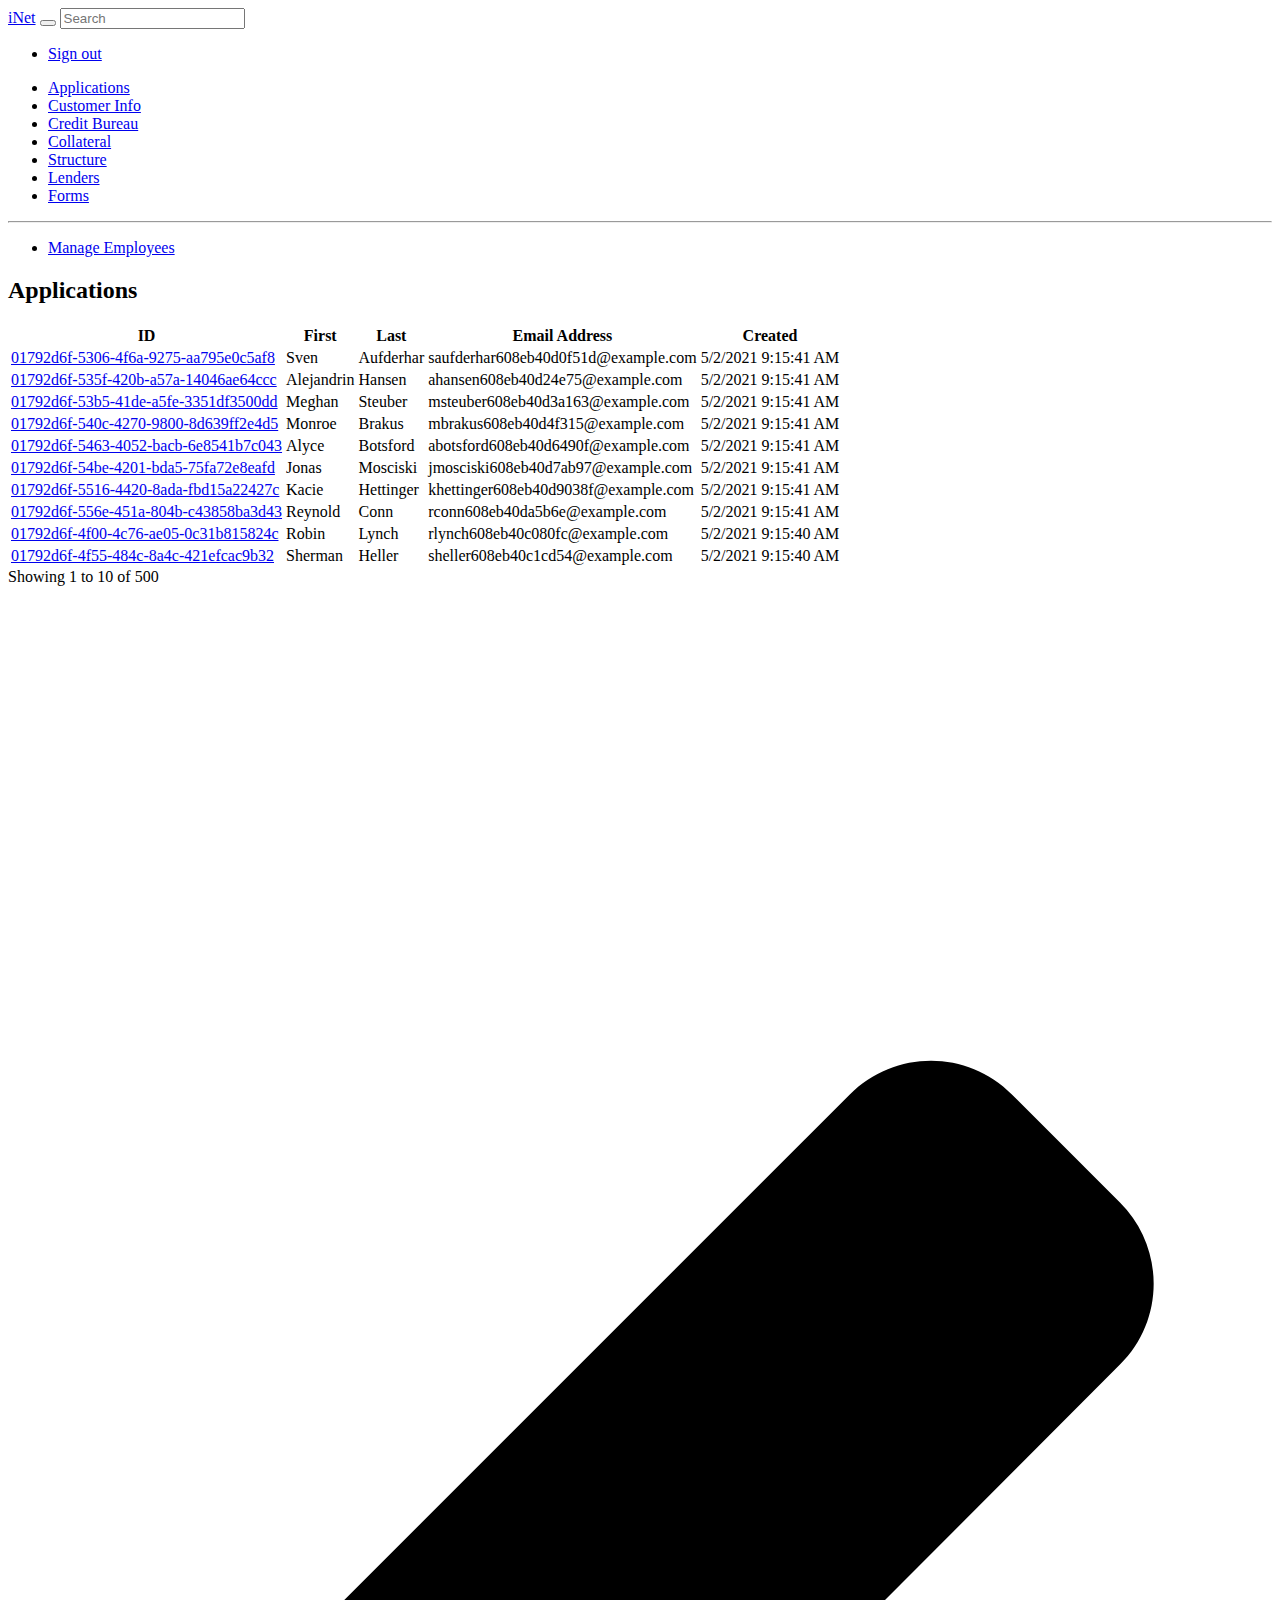
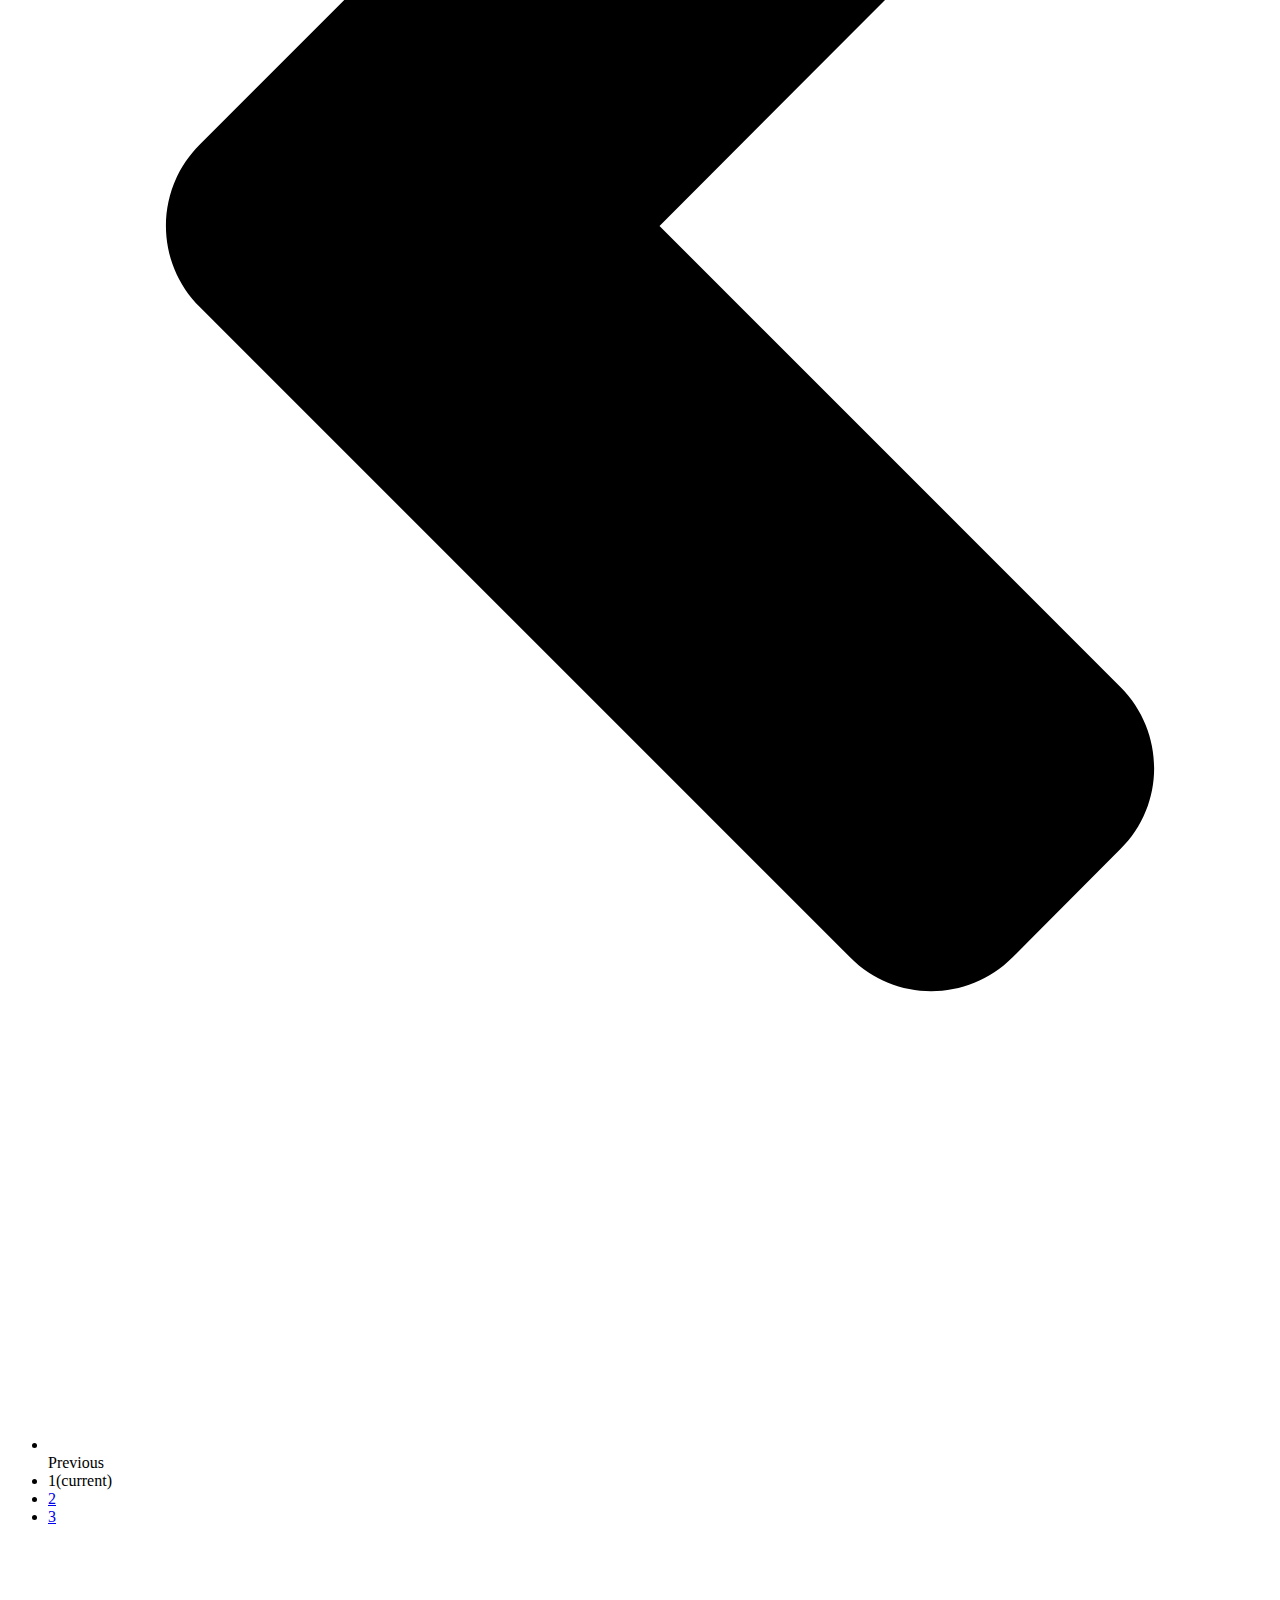
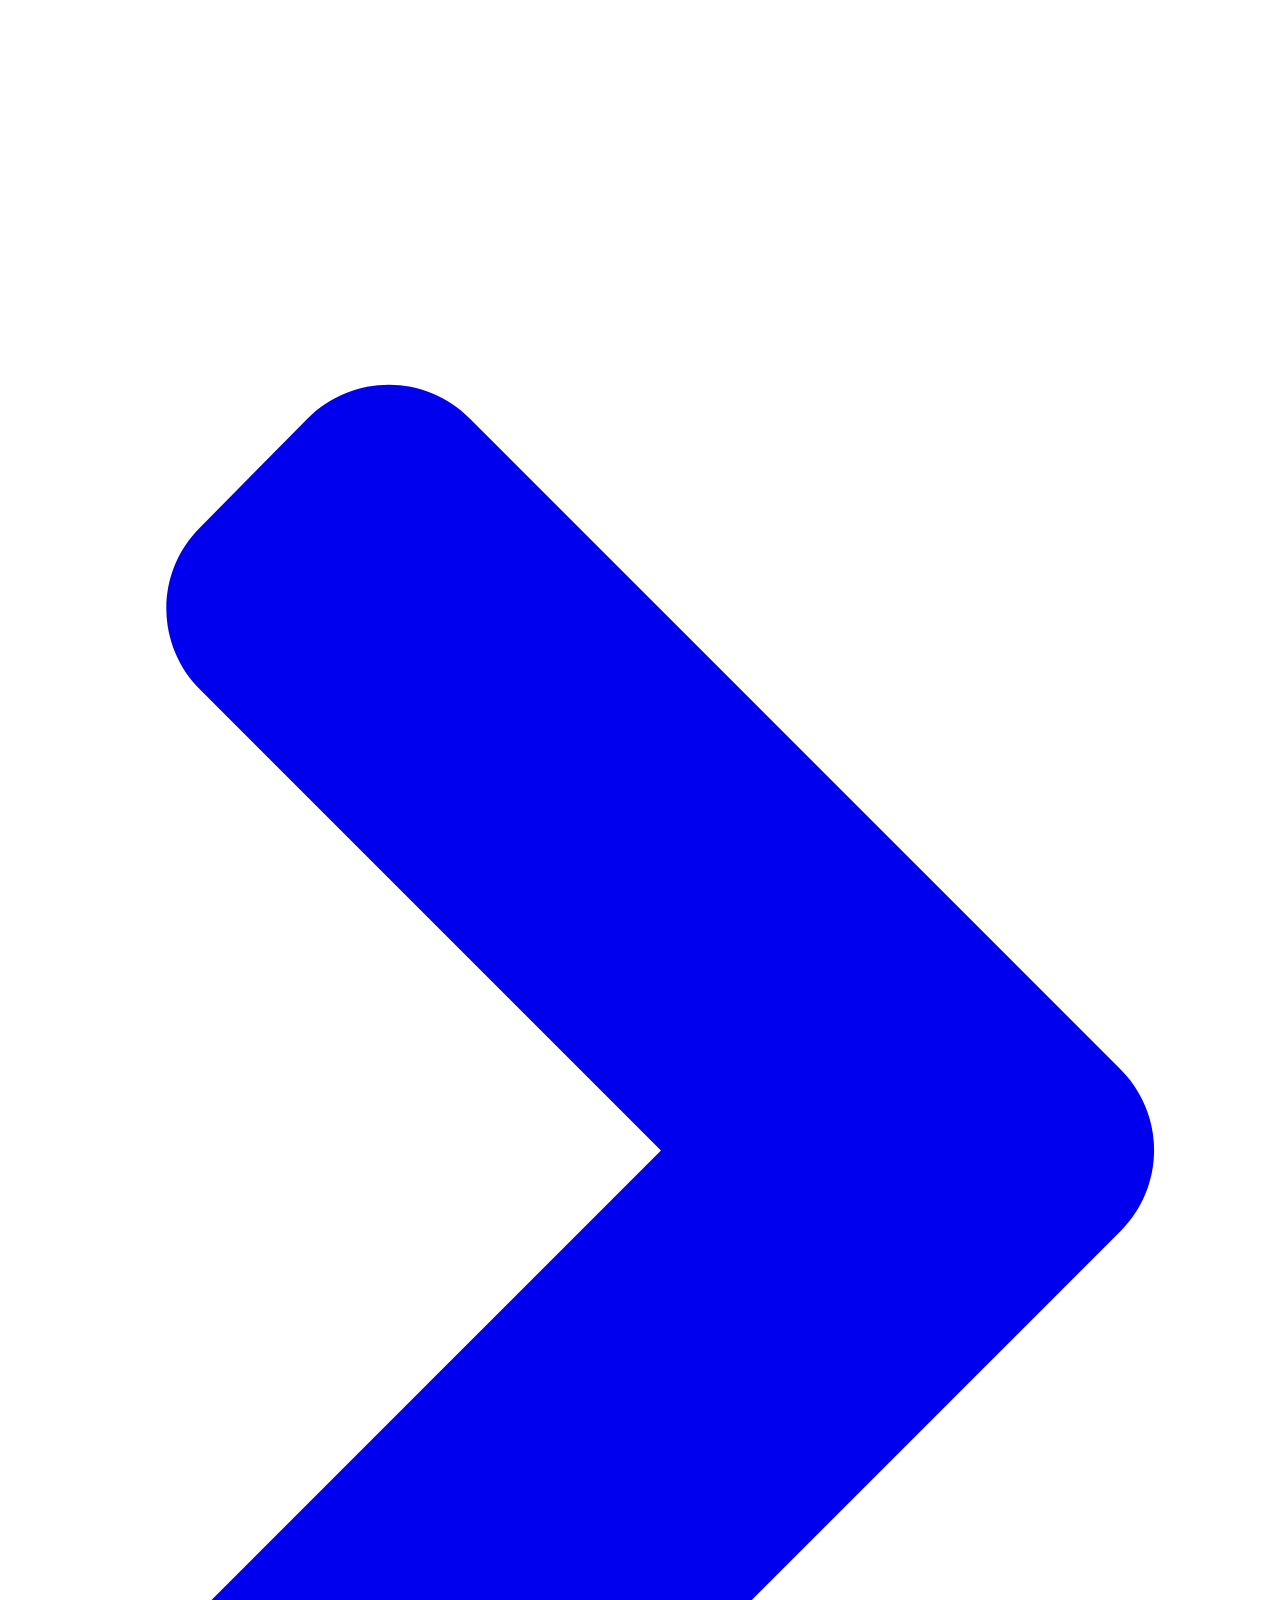
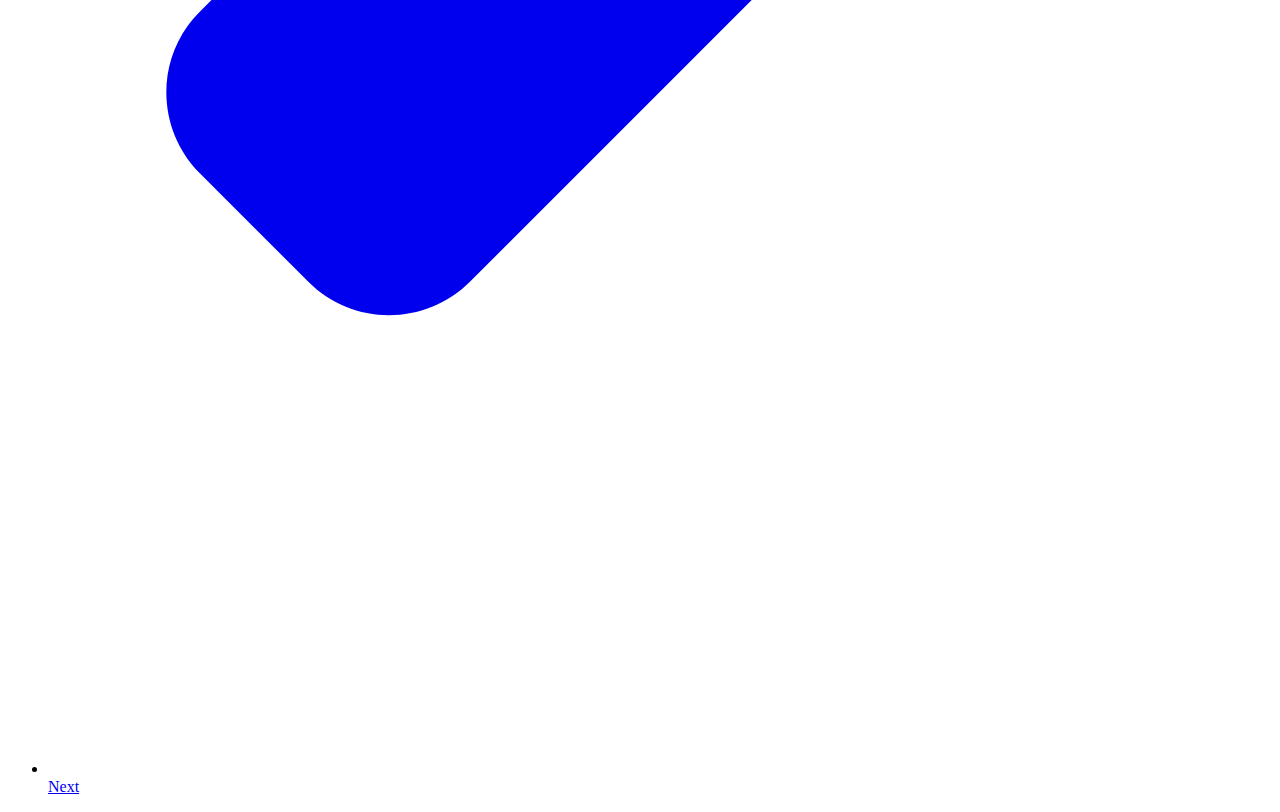
==== applications.html @ 2ee00f40 "updatetd page" ====
<html lang="en">
<head>
  <meta charset="UTF-8">
  <title>Applications | iNet Financial Services</title>
  <meta name="viewport" content="width=device-width, initial-scale=1">
  <!-- #styles -->
  <link rel="stylesheet" href="css/inline.css">
  <link rel="stylesheet" href="css/app.css">
  <link rel="stylesheet" href="css/custom-applications.css">
  <meta name="robots" content="noindex, nofollow" data-rh="true">
</head>
<body cz-shortcut-listen="true">
<!-- version: 0.1.0-dev -->
<div id="root">
  <div id="dashboard-container" class="dashboard-container h-100">
    <header id="dashboard-header" class="dashboard-header header">
      <nav class="navbar navbar-dark fixed-top bg-dark flex-md-nowrap p-0 shadow">
        <a class="navbar-brand col-md-3 col-lg-2 mr-0 px-3" href="/">iNet</a>
        <button class="navbar-toggler position-absolute d-md-none collapsed" type="button" data-toggle="collapse" data-target="#sidebar-menu" aria-controls="sidebar-menu" aria-expanded="false" aria-label="Toggle navigation">
          <span class="navbar-toggler-icon"></span>
        </button>
        <input class="form-control form-control-dark w-100" type="text" placeholder="Search" aria-label="Search">
        <ul class="navbar-nav px-3">
          <li class="nav-item text-nowrap">
            <a class="nav-link" href="#">
              Sign out
            </a>
          </li>
        </ul>
      </nav>
    </header>
    <div class="container-fluid">
      <div class="row">
        <nav id="sidebar-menu" class="col-md-3 col-lg-2 d-md-block bg-light sidebar collapse">
          <div class="sidebar-sticky pt-3">
            <ul class="nav flex-column">
              <li class="nav-item">
                <a class="nav-link" href="/applications">
                  Applications
                </a>
              </li>
              <li class="nav-item">
                <a class="nav-link" href="#">
                  Customer Info
                </a>
              </li>
              <li class="nav-item">
                <a class="nav-link" href="#">
                  Credit Bureau
                </a>
              </li>
              <li class="nav-item">
                <a class="nav-link" href="#">
                  Collateral
                </a>
              </li>
              <li class="nav-item">
                <a class="nav-link" href="#">
                  Structure
                </a>
              </li>
              <li class="nav-item">
                <a class="nav-link" href="#">
                  Lenders
                </a>
              </li>
              <li class="nav-item">
                <a class="nav-link" href="#">
                  Forms
                </a>
              </li>
            </ul>
            <hr>
            <ul class="nav flex-column">
              <li class="nav-item">
                <a class="nav-link" href="/admin/employees">
                  Manage Employees
                </a>
              </li>
            </ul>
          </div>
        </nav>
        <main role="main" class="col-md-9 ml-sm-auto col-lg-10 px-md-4">
          <div class="d-flex justify-content-between flex-wrap flex-md-nowrap align-items-center pt-3 pb-2 mb-3">
            <div class="mt-5 container-fluid">
              <div class="row">
                <div class="col">
                  <h2 class="mt-4">Applications</h2>
                </div>
              </div>
              <div class="row">
                <div class="col">
                  <div class="table-responsive">
                    <table class="table table-striped table-bordered">
                      <thead class="thead-dark">
                        <tr>
                          <th scope="col">ID</th>
                          <th scope="col">First</th>
                          <th scope="col">Last</th>
                          <th scope="col">Email Address</th>
                          <th scope="col">Created</th>
                        </tr>
                      </thead>
                      <tbody>
                        <tr>
                          <td>
                            <a href="/applications/01792d6f-5306-4f6a-9275-aa795e0c5af8">
                              01792d6f-5306-4f6a-9275-aa795e0c5af8
                            </a>
                          </td>
                          <td>Sven</td>
                          <td>Aufderhar</td>
                          <td>saufderhar608eb40d0f51d@example.com</td>
                          <td>5/2/2021 9:15:41 AM</td>
                        </tr>
                        <tr>
                          <td>
                            <a href="/applications/01792d6f-535f-420b-a57a-14046ae64ccc">
                              01792d6f-535f-420b-a57a-14046ae64ccc
                            </a>
                          </td>
                          <td>Alejandrin</td>
                          <td>Hansen</td>
                          <td>ahansen608eb40d24e75@example.com</td>
                          <td>5/2/2021 9:15:41 AM</td>
                        </tr>
                        <tr>
                          <td>
                            <a href="/applications/01792d6f-53b5-41de-a5fe-3351df3500dd">
                              01792d6f-53b5-41de-a5fe-3351df3500dd
                            </a>
                          </td>
                          <td>Meghan</td>
                          <td>Steuber</td>
                          <td>msteuber608eb40d3a163@example.com</td>
                          <td>5/2/2021 9:15:41 AM</td>
                        </tr>
                        <tr>
                          <td>
                            <a href="/applications/01792d6f-540c-4270-9800-8d639ff2e4d5">
                              01792d6f-540c-4270-9800-8d639ff2e4d5
                            </a>
                          </td>
                          <td>Monroe</td>
                          <td>Brakus</td>
                          <td>mbrakus608eb40d4f315@example.com</td>
                          <td>5/2/2021 9:15:41 AM</td>
                        </tr>
                        <tr>
                          <td>
                            <a href="/applications/01792d6f-5463-4052-bacb-6e8541b7c043">
                              01792d6f-5463-4052-bacb-6e8541b7c043
                            </a>
                          </td>
                          <td>Alyce</td>
                          <td>Botsford</td>
                          <td>abotsford608eb40d6490f@example.com</td>
                          <td>5/2/2021 9:15:41 AM</td>
                        </tr>
                        <tr>
                          <td>
                            <a href="/applications/01792d6f-54be-4201-bda5-75fa72e8eafd">
                              01792d6f-54be-4201-bda5-75fa72e8eafd
                            </a>
                          </td>
                          <td>Jonas</td>
                          <td>Mosciski</td>
                          <td>jmosciski608eb40d7ab97@example.com</td>
                          <td>5/2/2021 9:15:41 AM</td>
                        </tr>
                        <tr>
                          <td>
                            <a href="/applications/01792d6f-5516-4420-8ada-fbd15a22427c">
                              01792d6f-5516-4420-8ada-fbd15a22427c
                            </a>
                          </td>
                          <td>Kacie</td>
                          <td>Hettinger</td>
                          <td>khettinger608eb40d9038f@example.com</td>
                          <td>5/2/2021 9:15:41 AM</td>
                        </tr>
                        <tr>
                          <td>
                            <a href="/applications/01792d6f-556e-451a-804b-c43858ba3d43">
                              01792d6f-556e-451a-804b-c43858ba3d43
                            </a>
                          </td>
                          <td>Reynold</td>
                          <td>Conn</td>
                          <td>rconn608eb40da5b6e@example.com</td>
                          <td>5/2/2021 9:15:41 AM</td>
                        </tr>
                        <tr>
                          <td>
                            <a href="/applications/01792d6f-4f00-4c76-ae05-0c31b815824c">
                              01792d6f-4f00-4c76-ae05-0c31b815824c
                            </a>
                          </td>
                          <td>Robin</td>
                          <td>Lynch</td>
                          <td>rlynch608eb40c080fc@example.com</td>
                          <td>5/2/2021 9:15:40 AM</td>
                        </tr>
                        <tr>
                          <td>
                            <a href="/applications/01792d6f-4f55-484c-8a4c-421efcac9b32">
                              01792d6f-4f55-484c-8a4c-421efcac9b32
                            </a>
                          </td>
                          <td>Sherman</td>
                          <td>Heller</td>
                          <td>sheller608eb40c1cd54@example.com</td>
                          <td>5/2/2021 9:15:40 AM</td>
                        </tr>
                      </tbody>
                    </table>
                  </div>
                </div>
              </div>
              <div class="row">
                <div class="d-flex justify-content-start col">
                  <span class="page-count">Showing 1 to 10 of 500</span>
                </div>
                <div class="d-flex justify-content-end col">
                  <ul class="pagination">
                    <li class="page-item disabled">
                      <span class="page-link" disabled="">
                        <span aria-hidden="true">
                          <svg aria-hidden="true" focusable="false" data-prefix="fas" data-icon="angle-left" class="svg-inline--fa fa-angle-left fa-w-8 " role="img" xmlns="http://www.w3.org/2000/svg" viewBox="0 0 256 512">
                            <path fill="currentColor" d="M31.7 239l136-136c9.4-9.4 24.6-9.4 33.9 0l22.6 22.6c9.4 9.4 9.4 24.6 0 33.9L127.9 256l96.4 96.4c9.4 9.4 9.4 24.6 0 33.9L201.7 409c-9.4 9.4-24.6 9.4-33.9 0l-136-136c-9.5-9.4-9.5-24.6-.1-34z">
                            </path>
                          </svg>
                        </span>
                        <span class="sr-only">Previous</span>
                      </span>
                    </li>
                    <li class="page-item active">
                      <span class="page-link">
                        1<span class="sr-only">(current)</span>
                      </span>
                    </li>
                    <li class="page-item">
                      <a class="page-link" role="button" href="#">2</a>
                    </li>
                    <li class="page-item">
                      <a class="page-link" role="button" href="#">3</a>
                    </li>
                    <li class="page-item">
                      <a class="page-link" role="button" href="#">
                        <span aria-hidden="true">
                          <svg aria-hidden="true" focusable="false" data-prefix="fas" data-icon="angle-right" class="svg-inline--fa fa-angle-right fa-w-8 " role="img" xmlns="http://www.w3.org/2000/svg" viewBox="0 0 256 512">
                            <path fill="currentColor" d="M224.3 273l-136 136c-9.4 9.4-24.6 9.4-33.9 0l-22.6-22.6c-9.4-9.4-9.4-24.6 0-33.9l96.4-96.4-96.4-96.4c-9.4-9.4-9.4-24.6 0-33.9L54.3 103c9.4-9.4 24.6-9.4 33.9 0l136 136c9.5 9.4 9.5 24.6.1 34z">
                            </path>
                          </svg>
                        </span>
                        <span class="sr-only">Next</span>
                      </a>
                    </li>
                  </ul>
                </div>
              </div>
            </div>
          </div>
        </main>
      </div>
    </div>
  </div>
</div>
</body>
</html>
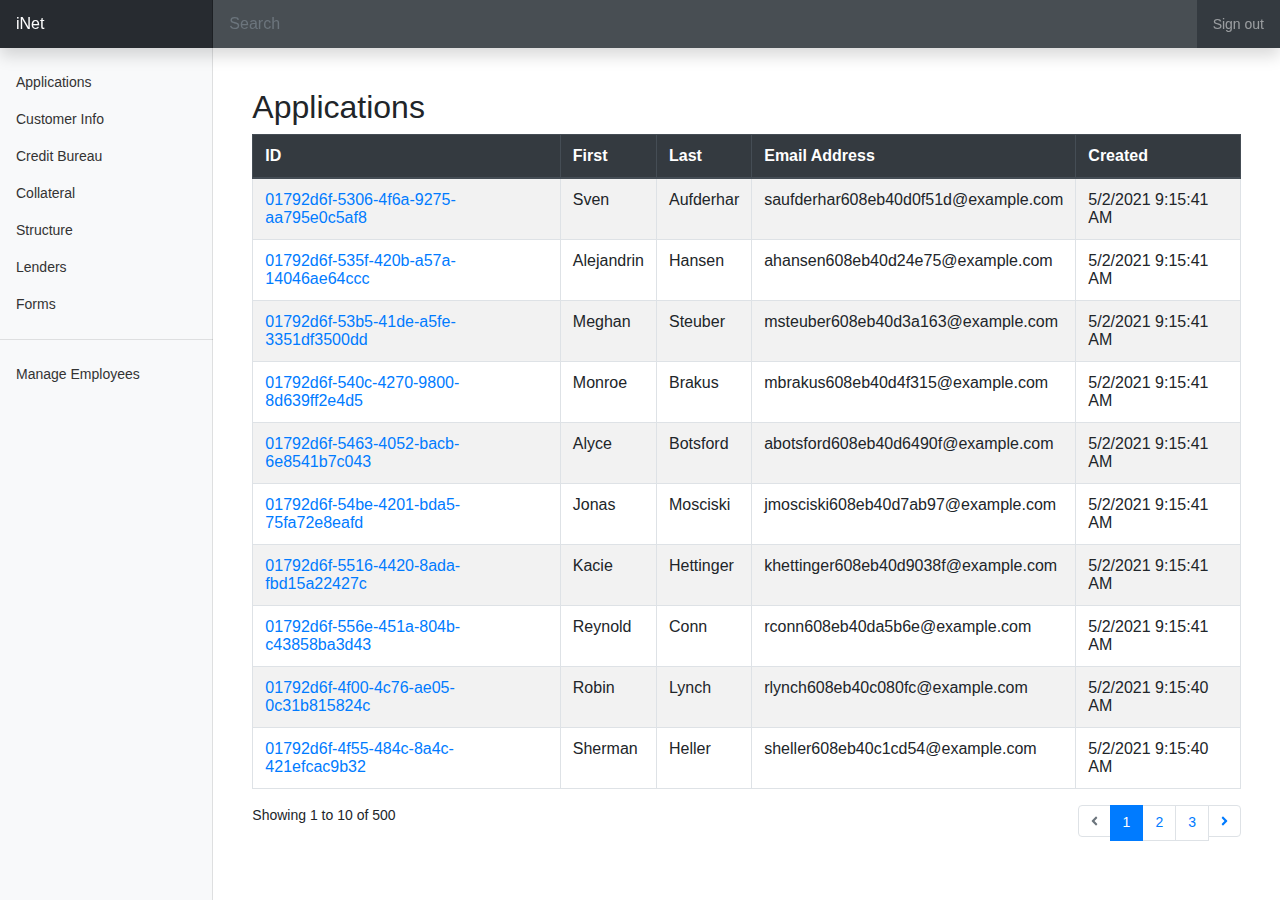
==== commit 5a08777e: "added subpages" ====
--- a/applications.html
+++ b/applications.html
@@ -35,12 +35,12 @@
           <div class="sidebar-sticky pt-3">
             <ul class="nav flex-column">
               <li class="nav-item">
-                <a class="nav-link" href="/applications">
+                <a class="nav-link" href="applications.html">
                   Applications
                 </a>
               </li>
               <li class="nav-item">
-                <a class="nav-link" href="#">
+                <a class="nav-link" href="customer-info.html">
                   Customer Info
                 </a>
               </li>
--- a/css/inline.css
+++ b/css/inline.css
@@ -0,0 +1,452 @@
+svg:not(:root).svg-inline--fa {
+  overflow: visible;
+}
+
+.svg-inline--fa {
+  display: inline-block;
+  font-size: inherit;
+  height: 1em;
+  overflow: visible;
+  vertical-align: -0.125em;
+}
+.svg-inline--fa.fa-lg {
+  vertical-align: -0.225em;
+}
+.svg-inline--fa.fa-w-1 {
+  width: 0.0625em;
+}
+.svg-inline--fa.fa-w-2 {
+  width: 0.125em;
+}
+.svg-inline--fa.fa-w-3 {
+  width: 0.1875em;
+}
+.svg-inline--fa.fa-w-4 {
+  width: 0.25em;
+}
+.svg-inline--fa.fa-w-5 {
+  width: 0.3125em;
+}
+.svg-inline--fa.fa-w-6 {
+  width: 0.375em;
+}
+.svg-inline--fa.fa-w-7 {
+  width: 0.4375em;
+}
+.svg-inline--fa.fa-w-8 {
+  width: 0.5em;
+}
+.svg-inline--fa.fa-w-9 {
+  width: 0.5625em;
+}
+.svg-inline--fa.fa-w-10 {
+  width: 0.625em;
+}
+.svg-inline--fa.fa-w-11 {
+  width: 0.6875em;
+}
+.svg-inline--fa.fa-w-12 {
+  width: 0.75em;
+}
+.svg-inline--fa.fa-w-13 {
+  width: 0.8125em;
+}
+.svg-inline--fa.fa-w-14 {
+  width: 0.875em;
+}
+.svg-inline--fa.fa-w-15 {
+  width: 0.9375em;
+}
+.svg-inline--fa.fa-w-16 {
+  width: 1em;
+}
+.svg-inline--fa.fa-w-17 {
+  width: 1.0625em;
+}
+.svg-inline--fa.fa-w-18 {
+  width: 1.125em;
+}
+.svg-inline--fa.fa-w-19 {
+  width: 1.1875em;
+}
+.svg-inline--fa.fa-w-20 {
+  width: 1.25em;
+}
+.svg-inline--fa.fa-pull-left {
+  margin-right: 0.3em;
+  width: auto;
+}
+.svg-inline--fa.fa-pull-right {
+  margin-left: 0.3em;
+  width: auto;
+}
+.svg-inline--fa.fa-border {
+  height: 1.5em;
+}
+.svg-inline--fa.fa-li {
+  width: 2em;
+}
+.svg-inline--fa.fa-fw {
+  width: 1.25em;
+}
+
+.fa-layers svg.svg-inline--fa {
+  bottom: 0;
+  left: 0;
+  margin: auto;
+  position: absolute;
+  right: 0;
+  top: 0;
+}
+
+.fa-layers {
+  display: inline-block;
+  height: 1em;
+  position: relative;
+  text-align: center;
+  vertical-align: -0.125em;
+  width: 1em;
+}
+.fa-layers svg.svg-inline--fa {
+  -webkit-transform-origin: center center;
+          transform-origin: center center;
+}
+
+.fa-layers-counter, .fa-layers-text {
+  display: inline-block;
+  position: absolute;
+  text-align: center;
+}
+
+.fa-layers-text {
+  left: 50%;
+  top: 50%;
+  -webkit-transform: translate(-50%, -50%);
+          transform: translate(-50%, -50%);
+  -webkit-transform-origin: center center;
+          transform-origin: center center;
+}
+
+.fa-layers-counter {
+  background-color: #ff253a;
+  border-radius: 1em;
+  -webkit-box-sizing: border-box;
+          box-sizing: border-box;
+  color: #fff;
+  height: 1.5em;
+  line-height: 1;
+  max-width: 5em;
+  min-width: 1.5em;
+  overflow: hidden;
+  padding: 0.25em;
+  right: 0;
+  text-overflow: ellipsis;
+  top: 0;
+  -webkit-transform: scale(0.25);
+          transform: scale(0.25);
+  -webkit-transform-origin: top right;
+          transform-origin: top right;
+}
+
+.fa-layers-bottom-right {
+  bottom: 0;
+  right: 0;
+  top: auto;
+  -webkit-transform: scale(0.25);
+          transform: scale(0.25);
+  -webkit-transform-origin: bottom right;
+          transform-origin: bottom right;
+}
+
+.fa-layers-bottom-left {
+  bottom: 0;
+  left: 0;
+  right: auto;
+  top: auto;
+  -webkit-transform: scale(0.25);
+          transform: scale(0.25);
+  -webkit-transform-origin: bottom left;
+          transform-origin: bottom left;
+}
+
+.fa-layers-top-right {
+  right: 0;
+  top: 0;
+  -webkit-transform: scale(0.25);
+          transform: scale(0.25);
+  -webkit-transform-origin: top right;
+          transform-origin: top right;
+}
+
+.fa-layers-top-left {
+  left: 0;
+  right: auto;
+  top: 0;
+  -webkit-transform: scale(0.25);
+          transform: scale(0.25);
+  -webkit-transform-origin: top left;
+          transform-origin: top left;
+}
+
+.fa-lg {
+  font-size: 1.3333333333em;
+  line-height: 0.75em;
+  vertical-align: -0.0667em;
+}
+
+.fa-xs {
+  font-size: 0.75em;
+}
+
+.fa-sm {
+  font-size: 0.875em;
+}
+
+.fa-1x {
+  font-size: 1em;
+}
+
+.fa-2x {
+  font-size: 2em;
+}
+
+.fa-3x {
+  font-size: 3em;
+}
+
+.fa-4x {
+  font-size: 4em;
+}
+
+.fa-5x {
+  font-size: 5em;
+}
+
+.fa-6x {
+  font-size: 6em;
+}
+
+.fa-7x {
+  font-size: 7em;
+}
+
+.fa-8x {
+  font-size: 8em;
+}
+
+.fa-9x {
+  font-size: 9em;
+}
+
+.fa-10x {
+  font-size: 10em;
+}
+
+.fa-fw {
+  text-align: center;
+  width: 1.25em;
+}
+
+.fa-ul {
+  list-style-type: none;
+  margin-left: 2.5em;
+  padding-left: 0;
+}
+.fa-ul > li {
+  position: relative;
+}
+
+.fa-li {
+  left: -2em;
+  position: absolute;
+  text-align: center;
+  width: 2em;
+  line-height: inherit;
+}
+
+.fa-border {
+  border: solid 0.08em #eee;
+  border-radius: 0.1em;
+  padding: 0.2em 0.25em 0.15em;
+}
+
+.fa-pull-left {
+  float: left;
+}
+
+.fa-pull-right {
+  float: right;
+}
+
+.fa.fa-pull-left,
+.fas.fa-pull-left,
+.far.fa-pull-left,
+.fal.fa-pull-left,
+.fab.fa-pull-left {
+  margin-right: 0.3em;
+}
+.fa.fa-pull-right,
+.fas.fa-pull-right,
+.far.fa-pull-right,
+.fal.fa-pull-right,
+.fab.fa-pull-right {
+  margin-left: 0.3em;
+}
+
+.fa-spin {
+  -webkit-animation: fa-spin 2s infinite linear;
+          animation: fa-spin 2s infinite linear;
+}
+
+.fa-pulse {
+  -webkit-animation: fa-spin 1s infinite steps(8);
+          animation: fa-spin 1s infinite steps(8);
+}
+
+@-webkit-keyframes fa-spin {
+  0% {
+    -webkit-transform: rotate(0deg);
+            transform: rotate(0deg);
+  }
+  100% {
+    -webkit-transform: rotate(360deg);
+            transform: rotate(360deg);
+  }
+}
+
+@keyframes fa-spin {
+  0% {
+    -webkit-transform: rotate(0deg);
+            transform: rotate(0deg);
+  }
+  100% {
+    -webkit-transform: rotate(360deg);
+            transform: rotate(360deg);
+  }
+}
+.fa-rotate-90 {
+  -ms-filter: "progid:DXImageTransform.Microsoft.BasicImage(rotation=1)";
+  -webkit-transform: rotate(90deg);
+          transform: rotate(90deg);
+}
+
+.fa-rotate-180 {
+  -ms-filter: "progid:DXImageTransform.Microsoft.BasicImage(rotation=2)";
+  -webkit-transform: rotate(180deg);
+          transform: rotate(180deg);
+}
+
+.fa-rotate-270 {
+  -ms-filter: "progid:DXImageTransform.Microsoft.BasicImage(rotation=3)";
+  -webkit-transform: rotate(270deg);
+          transform: rotate(270deg);
+}
+
+.fa-flip-horizontal {
+  -ms-filter: "progid:DXImageTransform.Microsoft.BasicImage(rotation=0, mirror=1)";
+  -webkit-transform: scale(-1, 1);
+          transform: scale(-1, 1);
+}
+
+.fa-flip-vertical {
+  -ms-filter: "progid:DXImageTransform.Microsoft.BasicImage(rotation=2, mirror=1)";
+  -webkit-transform: scale(1, -1);
+          transform: scale(1, -1);
+}
+
+.fa-flip-both, .fa-flip-horizontal.fa-flip-vertical {
+  -ms-filter: "progid:DXImageTransform.Microsoft.BasicImage(rotation=2, mirror=1)";
+  -webkit-transform: scale(-1, -1);
+          transform: scale(-1, -1);
+}
+
+:root .fa-rotate-90,
+:root .fa-rotate-180,
+:root .fa-rotate-270,
+:root .fa-flip-horizontal,
+:root .fa-flip-vertical,
+:root .fa-flip-both {
+  -webkit-filter: none;
+          filter: none;
+}
+
+.fa-stack {
+  display: inline-block;
+  height: 2em;
+  position: relative;
+  width: 2.5em;
+}
+
+.fa-stack-1x,
+.fa-stack-2x {
+  bottom: 0;
+  left: 0;
+  margin: auto;
+  position: absolute;
+  right: 0;
+  top: 0;
+}
+
+.svg-inline--fa.fa-stack-1x {
+  height: 1em;
+  width: 1.25em;
+}
+.svg-inline--fa.fa-stack-2x {
+  height: 2em;
+  width: 2.5em;
+}
+
+.fa-inverse {
+  color: #fff;
+}
+
+.sr-only {
+  border: 0;
+  clip: rect(0, 0, 0, 0);
+  height: 1px;
+  margin: -1px;
+  overflow: hidden;
+  padding: 0;
+  position: absolute;
+  width: 1px;
+}
+
+.sr-only-focusable:active, .sr-only-focusable:focus {
+  clip: auto;
+  height: auto;
+  margin: 0;
+  overflow: visible;
+  position: static;
+  width: auto;
+}
+
+.svg-inline--fa .fa-primary {
+  fill: var(--fa-primary-color, currentColor);
+  opacity: 1;
+  opacity: var(--fa-primary-opacity, 1);
+}
+
+.svg-inline--fa .fa-secondary {
+  fill: var(--fa-secondary-color, currentColor);
+  opacity: 0.4;
+  opacity: var(--fa-secondary-opacity, 0.4);
+}
+
+.svg-inline--fa.fa-swap-opacity .fa-primary {
+  opacity: 0.4;
+  opacity: var(--fa-secondary-opacity, 0.4);
+}
+
+.svg-inline--fa.fa-swap-opacity .fa-secondary {
+  opacity: 1;
+  opacity: var(--fa-primary-opacity, 1);
+}
+
+.svg-inline--fa mask .fa-primary,
+.svg-inline--fa mask .fa-secondary {
+  fill: black;
+}
+
+.fad.fa-inverse {
+  color: #fff;
+}
